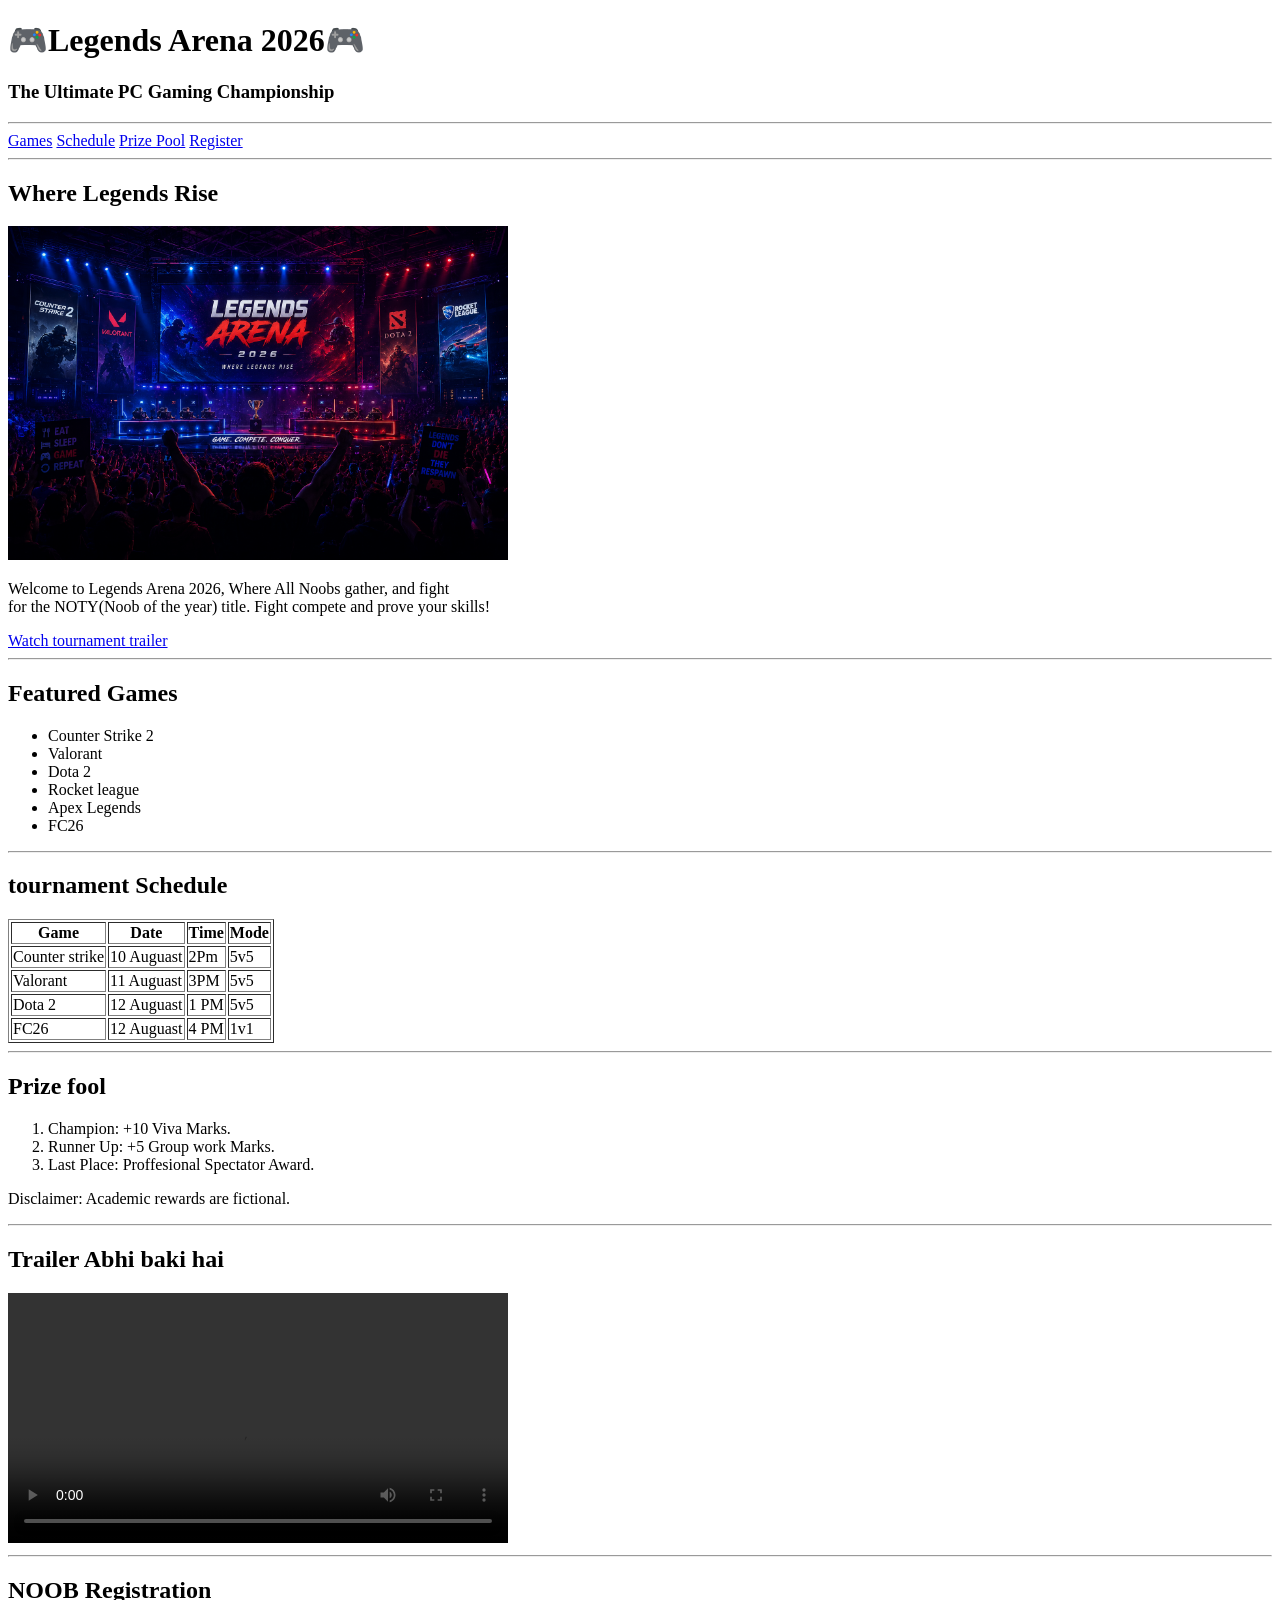
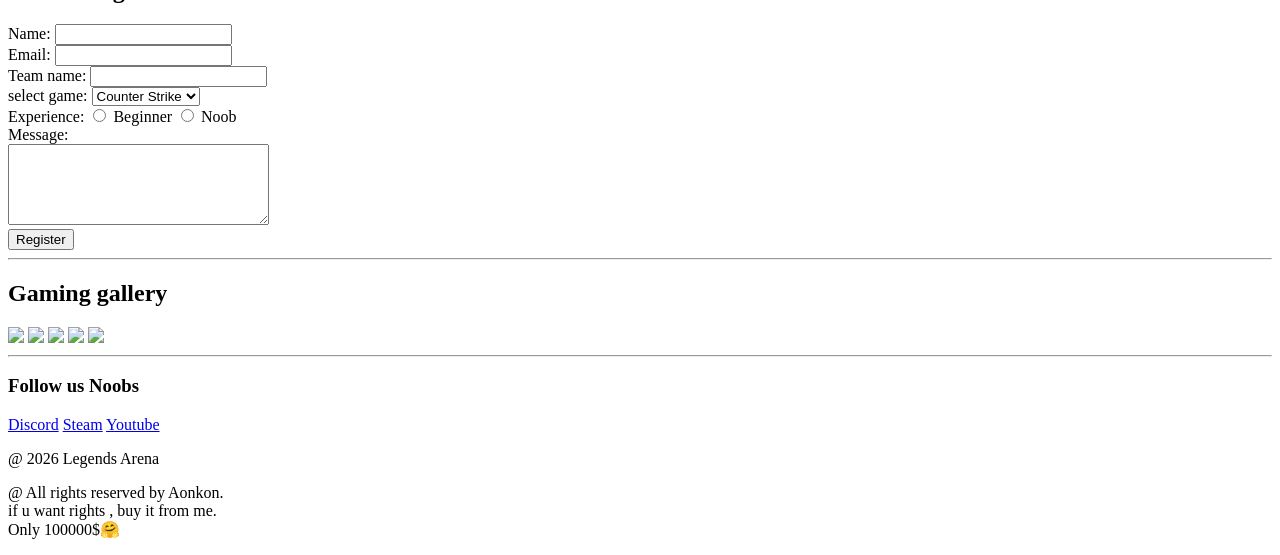
==== LegendsArena/index.htm @ c98e9e33 "Legends Arena" ====
<!DOCTYPE html>
<html lang="en">
<head>
    <meta charset="UTF-8">
    <meta name="viewport" content="width=device-width, initial-scale=1.0">
    <title>Legends Arena 2026</title>
</head>
<body>
   <header>
        <h1>🎮Legends Arena 2026🎮</h1> 
        <h3>The Ultimate PC Gaming Championship</h3>
   </header>
   <hr>
   <nav>
        <a href="Links">Games</a>
        <a href="Links">Schedule</a>
        <a href="Links">Prize Pool</a>
        <a href="Links">Register</a>
   </nav>
   <hr>
   <section>
     <h2>Where Legends Rise</h2>
     <img src="gaming.png" alt="Gaming arena" width="500">
     <p>
          Welcome to Legends Arena 2026, Where All Noobs gather, and fight
          <br>  for the NOTY(Noob of the year) title.
          Fight compete and prove your skills!
     </p>
     <a href="https://youtu.be/SCfrHtqEweo?si=jA9cuy-Hl257hMCR" target="_blank">
          Watch tournament trailer
     </a>
     
   </section>
   <hr>
   <section id="games">
     <h2>Featured Games</h2>
     <ul>
          <li>Counter Strike 2</li>
          <li>Valorant</li>
          <li>Dota 2</li>
          <li>Rocket league</li>
          <li>Apex Legends</li>
          <li>FC26</li>
     </ul>
   </section>
   <hr>
   <section id="Schedule">
     <h2> tournament Schedule</h2>
     <table border="1">
          <tr>
               <th>Game</th>
               <th>Date</th>
               <th>Time</th>
               <th>Mode</th>
          </tr>
          <tr>
               <td>Counter strike</td>
               <td> 10 Auguast</td>
               <td>2Pm</td>
               <td>5v5</td>
          </tr>
          <tr>
               <td>Valorant</td>
               <td>11 Auguast</td>
               <td>3PM</td>
               <td>5v5</td>
          </tr>
          <tr>
               <td>Dota 2</td>
               <td>12 Auguast</td>
               <td>1 PM</td>
               <td>5v5</td>
          </tr>
          <tr>
               <td>FC26</td>
               <td>12 Auguast</td>
               <td>4 PM</td>
               <td>1v1</td>
          </tr>
     </table>
   </section>
   <hr>
   <section id="Prize">
     <h2>Prize fool</h2>
     <ol>
          <li>
               Champion: +10 Viva Marks.
          </li>
          <li>
               Runner Up: +5 Group work Marks.
          </li>
          <li>
               Last Place:
               Proffesional Spectator Award.
          </li>
     </ol>
     <p>
          Disclaimer: Academic rewards are fictional.
     </p>

   </section>
   <hr>
   <section>
     <h2>Trailer Abhi baki hai</h2>
     <video width="500" controls>
          <source src="it will be created soon.mp4">
          Fix your browser.
     </video>
   </section>
   <hr>
   <section id="Register">
     <h2>NOOB Registration</h2>
     <form>
          Name: <input type="text">
          <br>
          Email: <input type="email">
          <br>
          Team name:
          <input type="text">
          <br>
          select game:
          <select>
               <option>Counter Strike</option>
               <option>Valorant</option>
               <option>Dota 2</option>
               <option>Rocket league</option>
               <option>FC26</option>
          </select>
          <br>
          Experience:
          <input type="radio" name="exp">
          Beginner
          <input type="radio" name="exp">
          Noob
          <br>
          Message:
          <br>
          <textarea rows="5" cols="30"></textarea>
          <br>
          <input type="submit" value="Register">
     </form>
     
   </section>
   <hr>
   <section>
     <h2>Gaming gallery</h2>
     <img src="coming soon.jpg" width="200">
     <img src="coming soon.jpg" width="200">
     <img src="coming soon.jpg" width="200">
     <img src="coming soon.jpg" width="200">
     <img src="coming soon.jpg" width="200">
   </section>
   <hr>
   <footer>
     <h3>Follow us Noobs</h3>
     <a href="link">Discord</a>
     <a href="link">Steam</a>
     <a href="link">Youtube</a>
     <p>
          @ 2026 Legends Arena
     </p>
     <p>
          @ All rights reserved by Aonkon. 
          <br>
          if u want rights , buy it from me.
          <br>
          Only 100000$🤗
     </p>
   </footer>
   
</body>
</html>
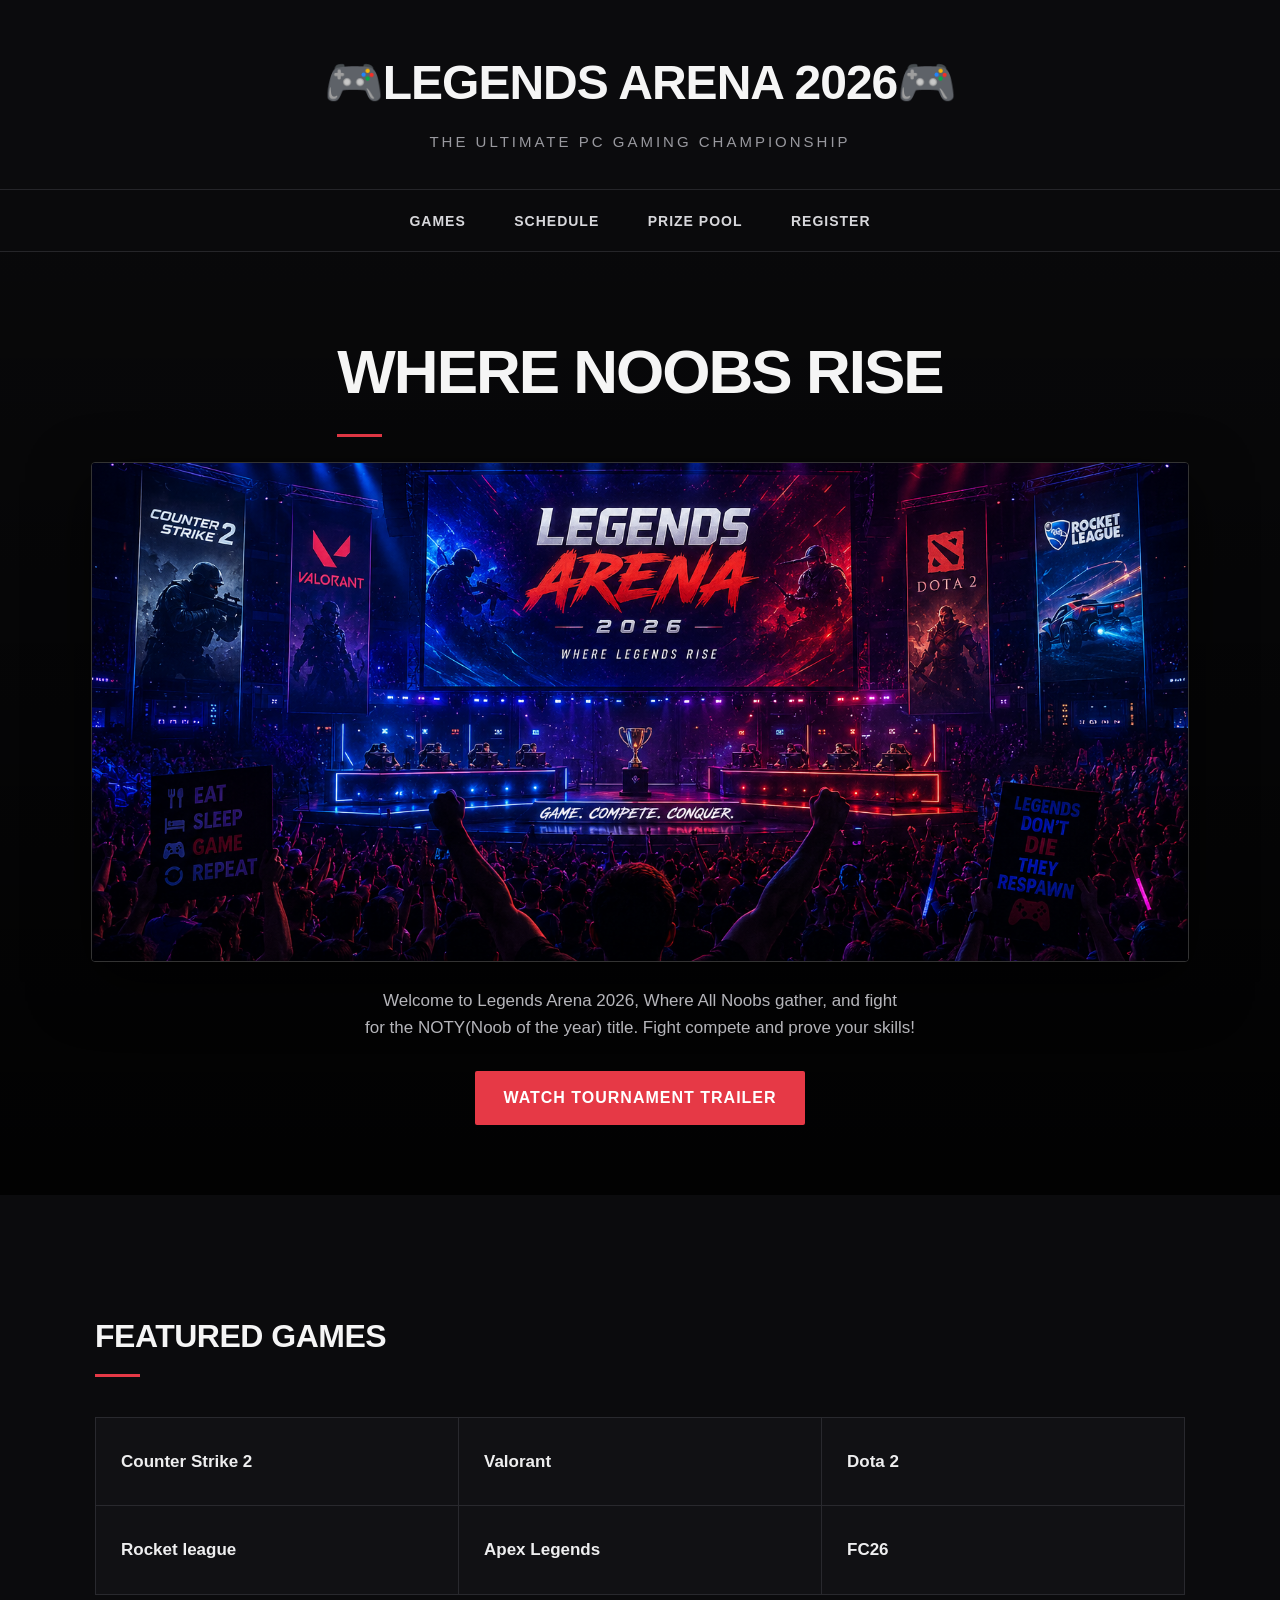
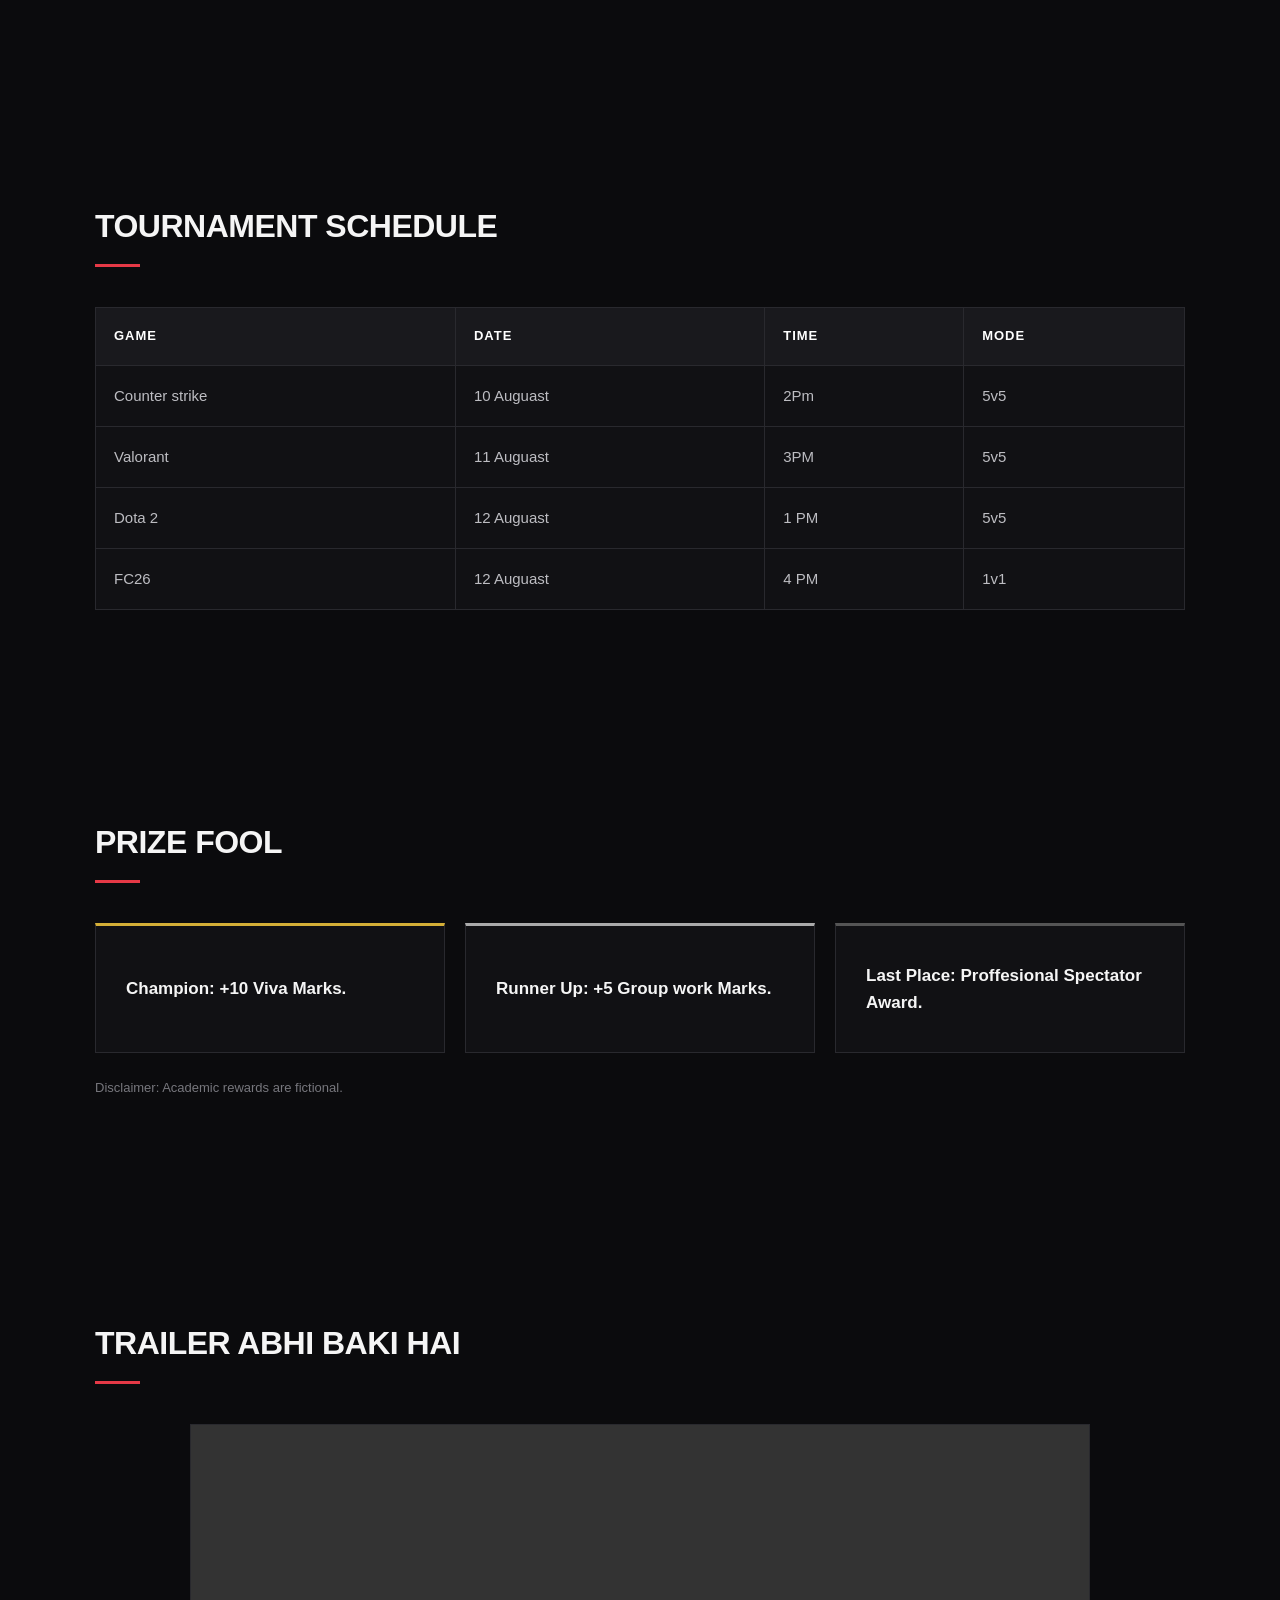
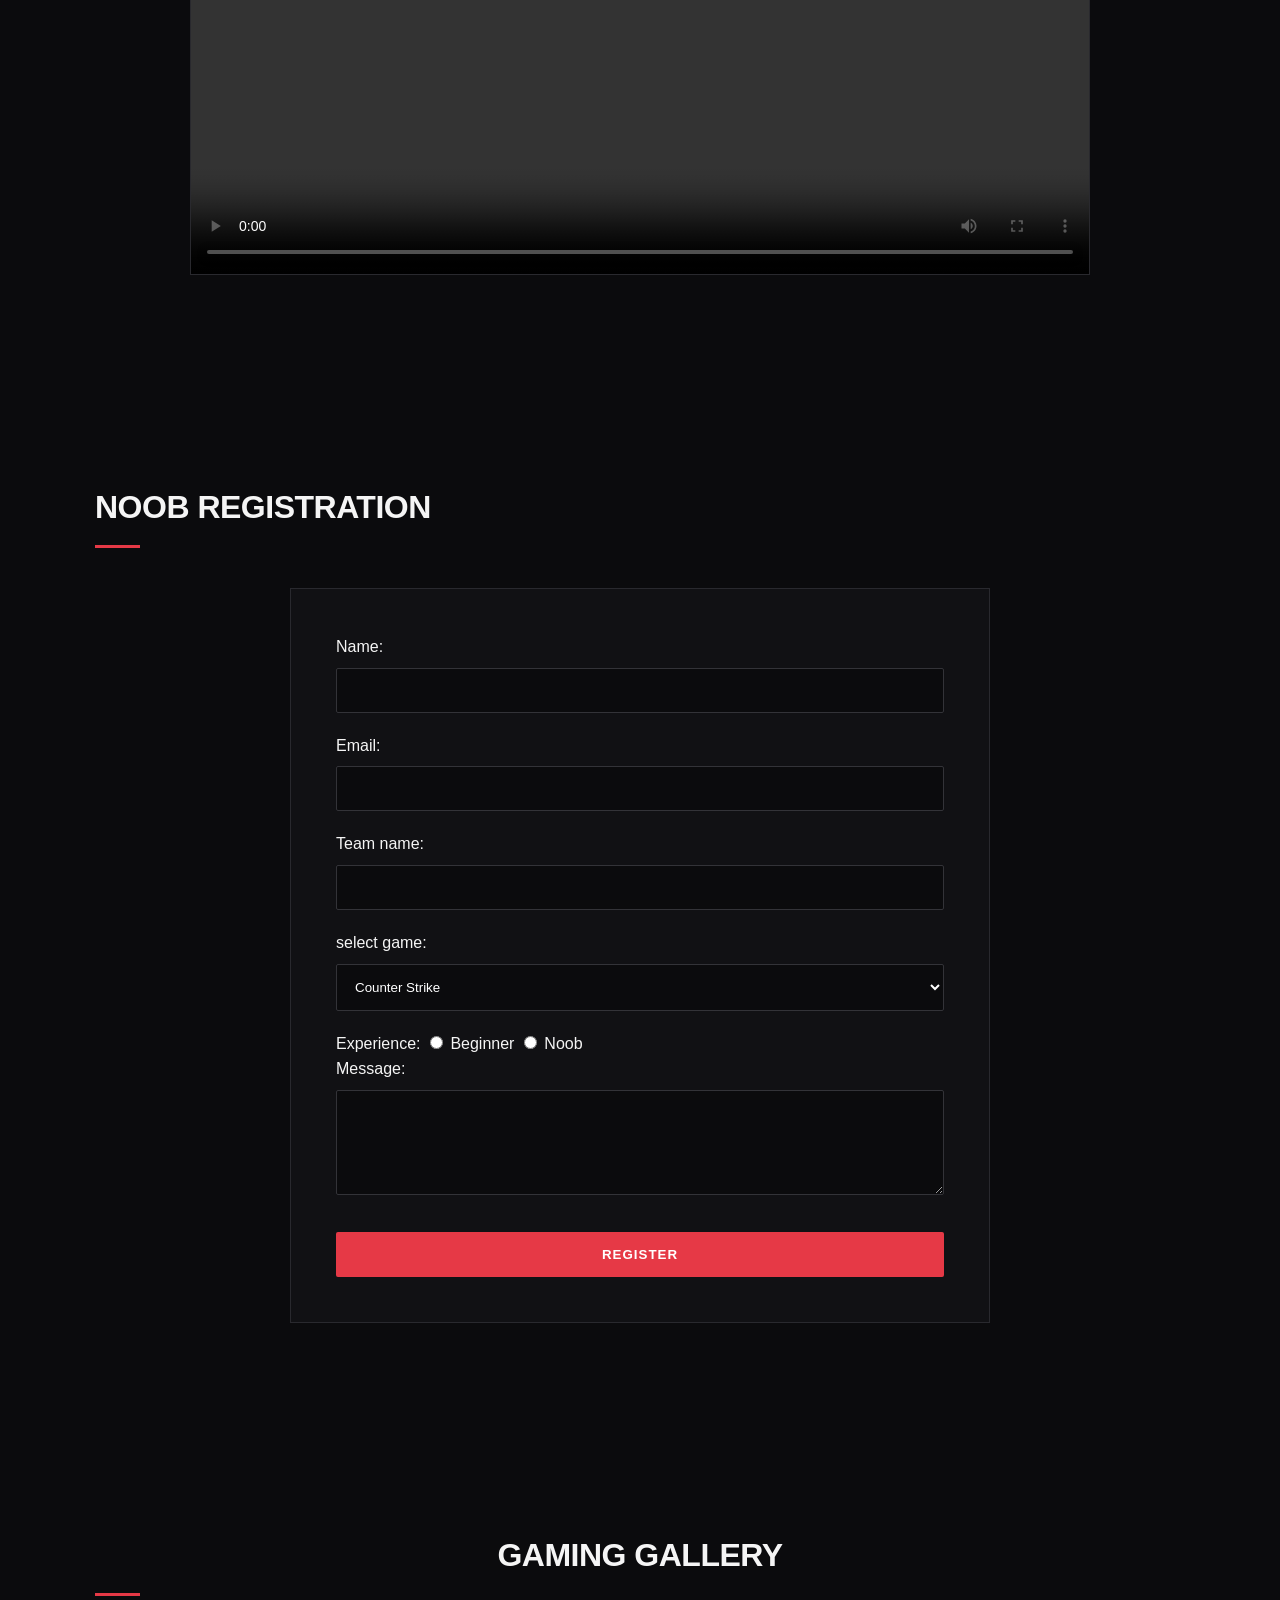
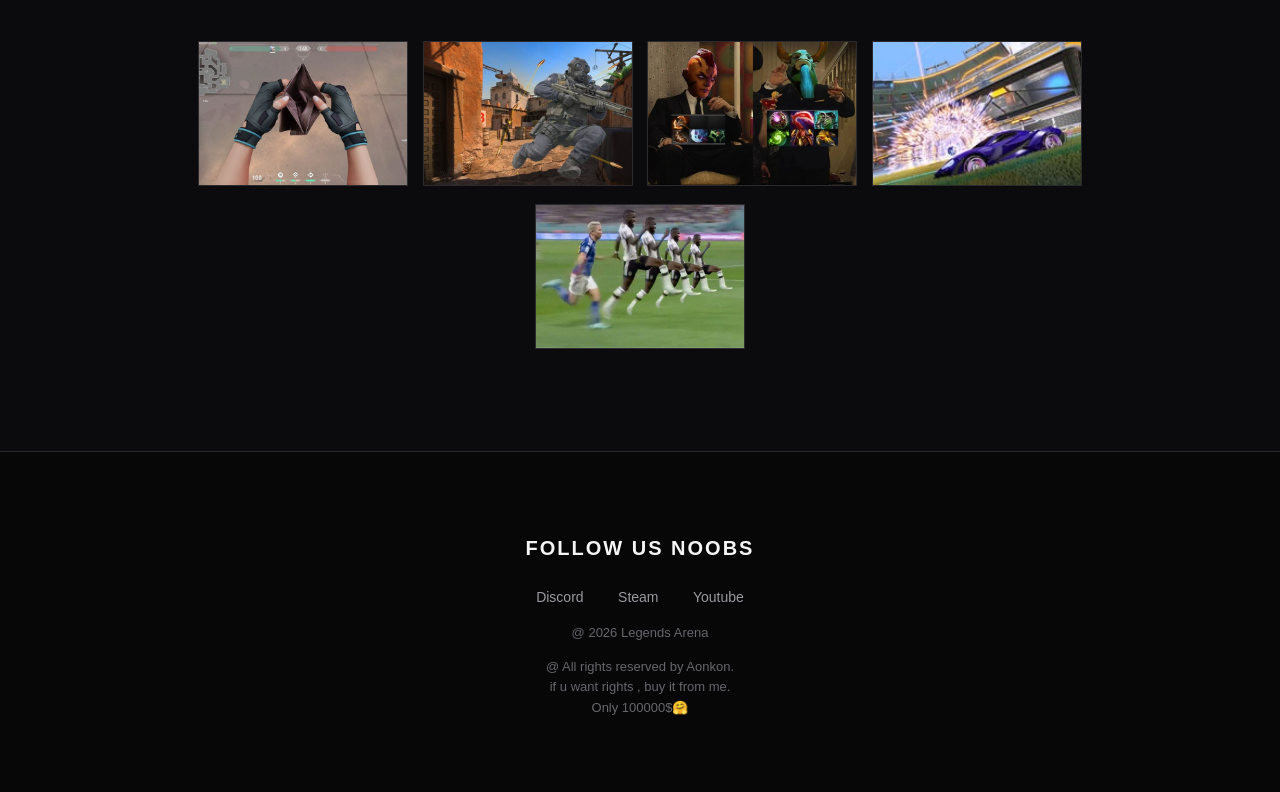
==== commit 5e957700: "update with css" ====
--- a/LegendsArena/index.htm
+++ b/LegendsArena/index.htm
@@ -4,6 +4,7 @@
     <meta charset="UTF-8">
     <meta name="viewport" content="width=device-width, initial-scale=1.0">
     <title>Legends Arena 2026</title>
+    <link rel="stylesheet" href="style.css">
 </head>
 <body>
    <header>
@@ -12,14 +13,14 @@
    </header>
    <hr>
    <nav>
-        <a href="Links">Games</a>
-        <a href="Links">Schedule</a>
-        <a href="Links">Prize Pool</a>
-        <a href="Links">Register</a>
+        <a href="#games">Games</a>
+        <a href="#Schedule">Schedule</a>
+        <a href="#Prize">Prize Pool</a>
+        <a href="#Register">Register</a>
    </nav>
    <hr>
    <section>
-     <h2>Where Legends Rise</h2>
+     <h2>Where NOOBS Rise</h2>
      <img src="gaming.png" alt="Gaming arena" width="500">
      <p>
           Welcome to Legends Arena 2026, Where All Noobs gather, and fight
@@ -144,11 +145,11 @@
    <hr>
    <section>
      <h2>Gaming gallery</h2>
-     <img src="coming soon.jpg" width="200">
-     <img src="coming soon.jpg" width="200">
-     <img src="coming soon.jpg" width="200">
-     <img src="coming soon.jpg" width="200">
-     <img src="coming soon.jpg" width="200">
+     <img src="valorant.jpeg" width="200">
+     <img src="counter strike.jpeg" width="200">
+     <img src="dota.jpeg" width="200">
+     <img src="Rocket League.jpeg" width="200">
+     <img src="fc26.jpeg" width="200">
    </section>
    <hr>
    <footer>
--- a/LegendsArena/style.css
+++ b/LegendsArena/style.css
@@ -0,0 +1,609 @@
+/* =========================================
+   LEGENDS ARENA 2026
+   PREMIUM ESPORTS DESIGN
+========================================= */
+
+* {
+    box-sizing: border-box;
+}
+
+html {
+    scroll-behavior: smooth;
+}
+section {
+    scroll-margin-top: 80px;
+}
+
+body {
+    margin: 0;
+    background: #0b0b0d;
+    color: #f5f5f5;
+    font-family: Arial, Helvetica, sans-serif;
+    line-height: 1.6;
+}
+
+
+/* =========================================
+   HEADER
+========================================= */
+
+header {
+    background: #0b0b0d;
+    padding: 45px 20px 35px;
+    text-align: center;
+    border-bottom: 1px solid #252529;
+}
+
+header h1 {
+    margin: 0;
+    font-size: 48px;
+    font-weight: 900;
+    letter-spacing: -1px;
+    text-transform: uppercase;
+}
+
+header h3 {
+    margin: 8px 0 0;
+    color: #99999f;
+    font-size: 15px;
+    font-weight: normal;
+    letter-spacing: 3px;
+    text-transform: uppercase;
+}
+
+
+/* =========================================
+   NAVIGATION
+========================================= */
+
+nav {
+    background: rgba(11, 11, 13, 0.96);
+    padding: 18px;
+    text-align: center;
+    border-bottom: 1px solid #252529;
+
+    position: sticky;
+    top: 0;
+    z-index: 100;
+}
+
+nav a {
+    color: #d7d7db;
+    text-decoration: none;
+
+    margin: 0 22px;
+
+    font-size: 14px;
+    font-weight: bold;
+
+    text-transform: uppercase;
+    letter-spacing: 1px;
+
+    transition: 0.25s;
+}
+
+nav a:hover {
+    color: #e63946;
+}
+
+
+/* =========================================
+   REMOVE OLD HR LOOK
+========================================= */
+
+hr {
+    display: none;
+}
+
+
+/* =========================================
+   HERO SECTION
+========================================= */
+
+section:first-of-type {
+    max-width: none;
+    min-height: 650px;
+
+    margin: 0;
+
+    padding: 70px 30px;
+
+    display: flex;
+    flex-direction: column;
+    justify-content: center;
+    align-items: center;
+
+    text-align: center;
+
+    background:
+        linear-gradient(
+            rgba(0, 0, 0, 0.25),
+            rgba(0, 0, 0, 0.85)
+        );
+
+    position: relative;
+}
+
+section:first-of-type h2 {
+    font-size: 62px;
+
+    margin: 0 0 25px;
+
+    font-weight: 900;
+
+    text-transform: uppercase;
+
+    letter-spacing: -2px;
+}
+
+section:first-of-type img {
+    width: min(1100px, 90%);
+
+    max-height: 500px;
+
+    object-fit: cover;
+
+    border-radius: 4px;
+
+    border: 1px solid #333;
+
+    box-shadow: 0 20px 60px rgba(0, 0, 0, 0.7);
+}
+
+section:first-of-type p {
+    max-width: 700px;
+
+    margin: 25px auto 15px;
+
+    color: #b5b5ba;
+
+    font-size: 17px;
+}
+
+section:first-of-type a {
+    display: inline-block;
+
+    margin-top: 15px;
+
+    padding: 14px 28px;
+
+    background: #e63946;
+
+    color: white;
+
+    text-decoration: none;
+
+    font-weight: bold;
+
+    text-transform: uppercase;
+
+    letter-spacing: 1px;
+
+    border-radius: 2px;
+
+    transition: 0.25s;
+}
+
+section:first-of-type a:hover {
+    background: #ff4b58;
+
+    transform: translateY(-2px);
+}
+
+
+/* =========================================
+   GENERAL SECTIONS
+========================================= */
+
+section:not(:first-of-type) {
+    max-width: 1150px;
+
+    margin: auto;
+
+    padding: 90px 30px;
+}
+
+section h2 {
+    margin-bottom: 40px;
+
+    font-size: 32px;
+
+    font-weight: 800;
+
+    text-transform: uppercase;
+
+    letter-spacing: -0.5px;
+}
+
+section h2::after {
+    content: "";
+
+    display: block;
+
+    width: 45px;
+
+    height: 3px;
+
+    background: #e63946;
+
+    margin-top: 12px;
+}
+
+
+/* =========================================
+   FEATURED GAMES
+========================================= */
+
+#games ul {
+    list-style: none;
+
+    padding: 0;
+
+    margin: 0;
+
+    display: grid;
+
+    grid-template-columns: repeat(3, 1fr);
+
+    gap: 1px;
+
+    background: #29292e;
+
+    border: 1px solid #29292e;
+}
+
+#games li {
+    background: #111114;
+
+    padding: 30px 25px;
+
+    font-size: 17px;
+
+    font-weight: bold;
+
+    color: #eeeeef;
+
+    transition: 0.25s;
+}
+
+#games li:hover {
+    background: #18181c;
+
+    color: #e63946;
+}
+
+
+/* =========================================
+   TOURNAMENT TABLE
+========================================= */
+
+#Schedule {
+    overflow-x: auto;
+}
+
+#Schedule table {
+    width: 100%;
+
+    border-collapse: collapse;
+
+    background: #111114;
+
+    border: 1px solid #29292e;
+}
+
+#Schedule th {
+    background: #19191d;
+
+    color: #ffffff;
+
+    padding: 18px;
+
+    text-align: left;
+
+    font-size: 13px;
+
+    text-transform: uppercase;
+
+    letter-spacing: 1px;
+}
+
+#Schedule td {
+    padding: 18px;
+
+    border-top: 1px solid #29292e;
+
+    color: #bdbdc2;
+
+    font-size: 15px;
+}
+
+#Schedule tr:hover td {
+    background: #17171a;
+
+    color: #ffffff;
+}
+
+
+/* =========================================
+   PRIZE POOL
+========================================= */
+
+#Prize ol {
+    list-style: none;
+
+    padding: 0;
+
+    margin: 0;
+
+    display: grid;
+
+    grid-template-columns: repeat(3, 1fr);
+
+    gap: 20px;
+}
+
+#Prize li {
+    background: #111114;
+
+    border: 1px solid #29292e;
+
+    padding: 30px;
+
+    min-height: 130px;
+
+    font-size: 17px;
+
+    font-weight: bold;
+
+    display: flex;
+
+    align-items: center;
+
+    transition: 0.25s;
+}
+
+#Prize li:first-child {
+    border-top: 3px solid #d4af37;
+}
+
+#Prize li:nth-child(2) {
+    border-top: 3px solid #aaa;
+}
+
+#Prize li:nth-child(3) {
+    border-top: 3px solid #555;
+}
+
+#Prize li:hover {
+    transform: translateY(-5px);
+
+    border-color: #555;
+}
+
+#Prize p {
+    color: #77777d;
+
+    font-size: 13px;
+
+    margin-top: 25px;
+}
+
+
+/* =========================================
+   VIDEO
+========================================= */
+
+section video {
+    width: 100%;
+
+    max-width: 900px;
+
+    display: block;
+
+    margin: auto;
+
+    border: 1px solid #29292e;
+
+    background: #000;
+}
+
+
+/* =========================================
+   REGISTRATION
+========================================= */
+
+#Register form {
+    max-width: 700px;
+
+    margin: auto;
+
+    padding: 45px;
+
+    background: #111114;
+
+    border: 1px solid #29292e;
+}
+
+#Register form input[type="text"],
+#Register form input[type="email"],
+#Register form select,
+#Register form textarea {
+    width: 100%;
+
+    margin: 8px 0 20px;
+
+    padding: 14px;
+
+    background: #0b0b0d;
+
+    color: #ffffff;
+
+    border: 1px solid #333338;
+
+    border-radius: 2px;
+
+    font-family: inherit;
+
+    outline: none;
+}
+
+#Register form input[type="text"]:focus,
+#Register form input[type="email"]:focus,
+#Register form select:focus,
+#Register form textarea:focus {
+    border-color: #e63946;
+}
+
+#Register form textarea {
+    resize: vertical;
+}
+
+#Register form input[type="submit"] {
+    width: 100%;
+
+    padding: 15px;
+
+    margin-top: 10px;
+
+    background: #e63946;
+
+    color: white;
+
+    border: none;
+
+    border-radius: 2px;
+
+    font-weight: bold;
+
+    text-transform: uppercase;
+
+    letter-spacing: 1px;
+
+    cursor: pointer;
+
+    transition: 0.25s;
+}
+
+#Register form input[type="submit"]:hover {
+    background: #ff4b58;
+}
+
+
+/* =========================================
+   GALLERY
+========================================= */
+
+section:nth-last-of-type(1) {
+    text-align: center;
+}
+
+section img {
+    transition: 0.3s;
+}
+
+section img[width="200"] {
+    width: 210px;
+
+    height: 145px;
+
+    object-fit: cover;
+
+    margin: 5px;
+
+    border: 1px solid #29292e;
+}
+
+section img[width="200"]:hover {
+    transform: scale(1.03);
+
+    border-color: #e63946;
+}
+
+
+/* =========================================
+   FOOTER
+========================================= */
+
+footer {
+    background: #070708;
+
+    border-top: 1px solid #29292e;
+
+    padding: 60px 20px;
+
+    text-align: center;
+}
+
+footer h3 {
+    font-size: 20px;
+
+    text-transform: uppercase;
+
+    letter-spacing: 2px;
+}
+
+footer a {
+    color: #99999f;
+
+    text-decoration: none;
+
+    margin: 0 15px;
+
+    font-size: 14px;
+
+    transition: 0.25s;
+}
+
+footer a:hover {
+    color: #e63946;
+}
+
+footer p {
+    color: #66666c;
+
+    font-size: 13px;
+}
+
+
+/* =========================================
+   MOBILE
+========================================= */
+
+@media (max-width: 800px) {
+
+    header h1 {
+        font-size: 32px;
+    }
+
+    nav a {
+        margin: 5px 8px;
+
+        display: inline-block;
+    }
+
+    section:first-of-type {
+        min-height: 500px;
+    }
+
+    section:first-of-type h2 {
+        font-size: 40px;
+    }
+
+    #games ul {
+        grid-template-columns: 1fr;
+    }
+
+    #Prize ol {
+        grid-template-columns: 1fr;
+    }
+
+    section img[width="200"] {
+        width: 45%;
+
+        height: 120px;
+    }
+
+    #Register form {
+        padding: 25px;
+    }
+}
